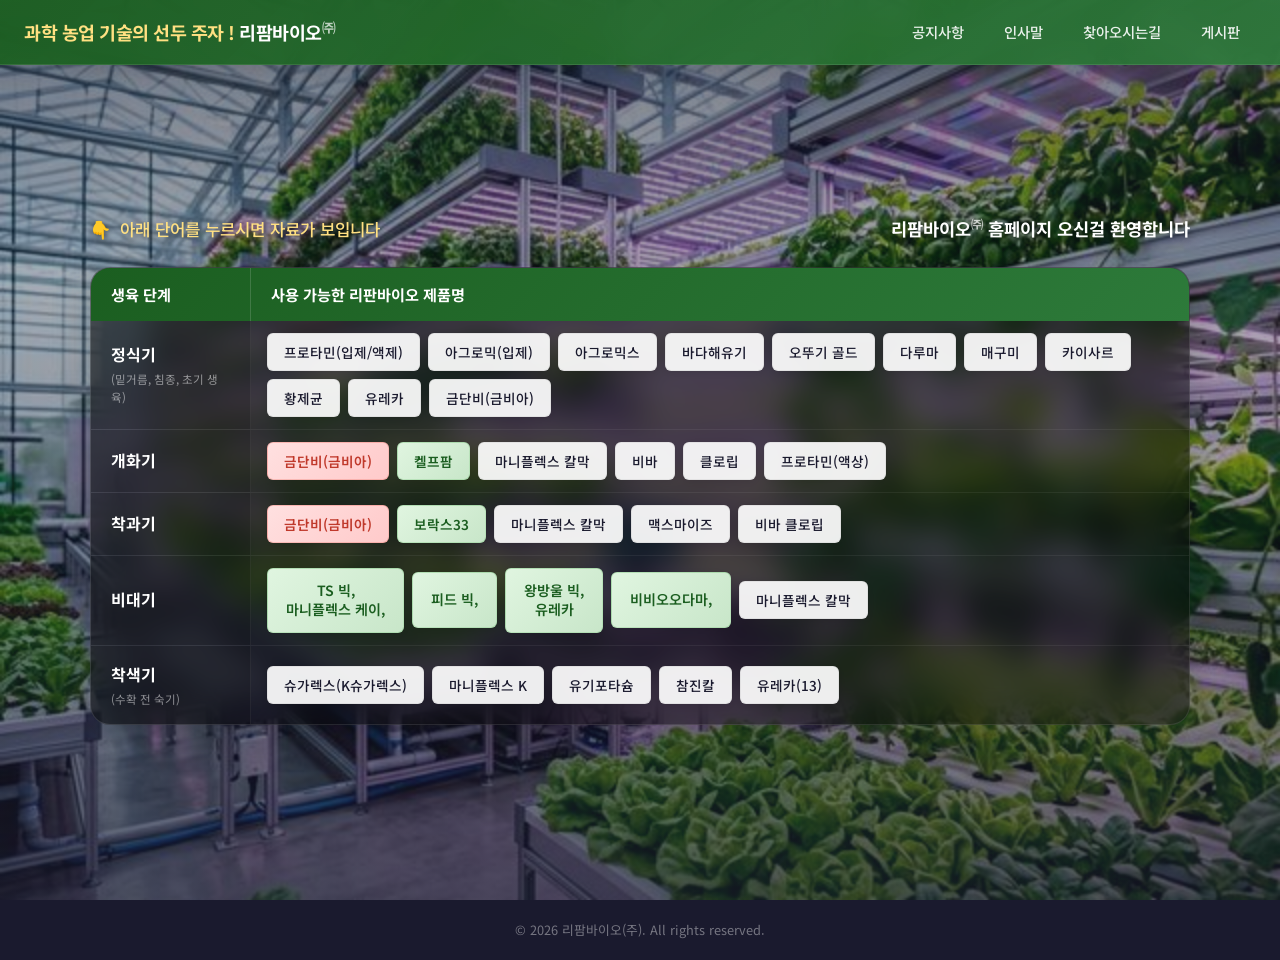
==== detail.html @ 3333eb13 "feat: 리팜바이오 반응형 웹 홈페이지 초기 구현" ====
<!DOCTYPE html>
<html lang="ko">

<head>
    <meta charset="UTF-8">
    <meta name="viewport" content="width=device-width, initial-scale=1.0">
    <meta name="description" content="리팜바이오(주) 제품 상세 정보">
    <title>제품 상세 - 리팜바이오(주)</title>
    <link rel="preconnect" href="https://fonts.googleapis.com">
    <link rel="preconnect" href="https://fonts.gstatic.com" crossorigin>
    <link href="https://fonts.googleapis.com/css2?family=Noto+Sans+KR:wght@300;400;500;700;900&display=swap"
        rel="stylesheet">
    <link rel="stylesheet" href="style.css">
    <link rel="stylesheet" href="detail.css">
</head>

<body>
    <!-- 헤더 -->
    <header class="header" id="header">
        <div class="header-inner">
            <a href="index.html" class="logo" style="text-decoration:none;">
                <span class="logo-highlight">과학 농업 기술의 선두 주자 !</span> 리팜바이오<span class="logo-corp">㈜</span>
            </a>
            <button class="mobile-menu-btn" id="mobileMenuBtn" aria-label="메뉴 열기">
                <span></span><span></span><span></span>
            </button>
            <nav class="nav" id="mainNav">
                <a href="index.html" class="nav-link">홈</a>
                <a href="#" class="nav-link">공지사항</a>
                <a href="#" class="nav-link">인사말</a>
                <a href="#" class="nav-link">찾아오시는길</a>
                <a href="#" class="nav-link">게시판</a>
            </nav>
        </div>
    </header>

    <!-- 상세 페이지 콘텐츠 -->
    <main class="detail-page">
        <div class="detail-bg">
            <img src="assets/bg-main.png" alt="" class="hero-bg-img">
            <div class="hero-overlay"></div>
        </div>

        <div class="detail-container">
            <a href="index.html" class="back-btn" id="backBtn">
                <svg width="20" height="20" viewBox="0 0 24 24" fill="none" stroke="currentColor" stroke-width="2.5"
                    stroke-linecap="round" stroke-linejoin="round">
                    <polyline points="15 18 9 12 15 6"></polyline>
                </svg>
                메인으로 돌아가기
            </a>

            <div class="detail-card animate-in" id="detailCard">
                <div class="detail-header">
                    <div class="detail-badge" id="detailBadge">제품 정보</div>
                    <h1 class="detail-title" id="detailTitle">제품명</h1>
                    <p class="detail-stage" id="detailStage">생육 단계</p>
                </div>

                <div class="detail-body">
                    <div class="detail-section">
                        <h2 class="section-title">제품 설명</h2>
                        <p class="section-content" id="detailDescription">설명을 불러오는 중...</p>
                    </div>

                    <div class="detail-section">
                        <h2 class="section-title">사용 방법</h2>
                        <p class="section-content" id="detailUsage">사용법을 불러오는 중...</p>
                    </div>

                    <div class="detail-section">
                        <h2 class="section-title">주요 특징</h2>
                        <ul class="feature-list" id="detailFeatures">
                        </ul>
                    </div>
                </div>

                <div class="detail-footer">
                    <a href="index.html" class="cta-btn">
                        ← 다른 제품 보기
                    </a>
                </div>
            </div>
        </div>
    </main>

    <footer class="footer">
        <p>&copy; 2026 리팜바이오(주). All rights reserved.</p>
    </footer>

    <script src="script.js"></script>
    <script>
        document.addEventListener('DOMContentLoaded', function () {
            const params = new URLSearchParams(window.location.search);
            const productName = params.get('product');

            if (!productName) {
                window.location.href = 'index.html';
                return;
            }

            document.title = `${productName} - 리팜바이오(주)`;

            const data = productData[productName];

            const titleEl = document.getElementById('detailTitle');
            const badgeEl = document.getElementById('detailBadge');
            const stageEl = document.getElementById('detailStage');
            const descEl = document.getElementById('detailDescription');
            const usageEl = document.getElementById('detailUsage');
            const featuresEl = document.getElementById('detailFeatures');

            titleEl.textContent = productName;

            if (data) {
                badgeEl.textContent = data.category;
                stageEl.textContent = `사용 단계: ${data.stage}`;
                descEl.textContent = data.description;
                usageEl.textContent = data.usage;
                featuresEl.innerHTML = data.features
                    .map(f => `<li class="feature-item"><span class="feature-check">✓</span> ${f}</li>`)
                    .join('');
            } else {
                badgeEl.textContent = '제품 정보';
                stageEl.textContent = '';
                descEl.textContent = '이 제품에 대한 상세 정보가 준비 중입니다. 자세한 내용은 고객센터에 문의해주세요.';
                usageEl.textContent = '담당자에게 문의해 주세요.';
                featuresEl.innerHTML = '<li class="feature-item"><span class="feature-check">✓</span> 상세 정보 준비 중</li>';
            }
        });
    </script>
</body>

</html>
---- style.css ----
/* ========================================
   리팜바이오(주) - Main Stylesheet
   ======================================== */

/* --- Reset & Base --- */
*,
*::before,
*::after {
    margin: 0;
    padding: 0;
    box-sizing: border-box;
}

:root {
    --primary: #2d7a3a;
    --primary-light: #4caf50;
    --primary-dark: #1b5e20;
    --accent: #a8d08d;
    --accent-warm: #f4a261;
    --danger: #e74c3c;
    --text-dark: #1a1a2e;
    --text-medium: #333;
    --text-light: #fff;
    --bg-dark: #1a1a2e;
    --bg-card: rgba(255, 255, 255, 0.92);
    --bg-glass: rgba(255, 255, 255, 0.15);
    --shadow-sm: 0 2px 8px rgba(0,0,0,0.08);
    --shadow-md: 0 4px 20px rgba(0,0,0,0.12);
    --shadow-lg: 0 8px 40px rgba(0,0,0,0.18);
    --radius-sm: 6px;
    --radius-md: 12px;
    --radius-lg: 20px;
    --transition: 0.3s cubic-bezier(0.25, 0.46, 0.45, 0.94);
}

html {
    scroll-behavior: smooth;
}

body {
    font-family: 'Noto Sans KR', -apple-system, BlinkMacSystemFont, sans-serif;
    color: var(--text-dark);
    background: var(--bg-dark);
    line-height: 1.6;
    overflow-x: hidden;
}

/* --- Header --- */
.header {
    position: fixed;
    top: 0;
    left: 0;
    right: 0;
    z-index: 1000;
    background: linear-gradient(135deg, rgba(27, 94, 32, 0.95), rgba(45, 122, 58, 0.92));
    backdrop-filter: blur(12px);
    -webkit-backdrop-filter: blur(12px);
    border-bottom: 1px solid rgba(255,255,255,0.1);
    box-shadow: var(--shadow-md);
}

.header-inner {
    max-width: 1280px;
    margin: 0 auto;
    padding: 0 24px;
    display: flex;
    align-items: center;
    justify-content: space-between;
    height: 64px;
}

.logo {
    font-size: 1.15rem;
    font-weight: 700;
    color: #fff;
    letter-spacing: -0.5px;
    white-space: nowrap;
}

.logo-highlight {
    color: #ffe082;
}

.logo-corp {
    font-size: 0.75em;
    vertical-align: super;
    color: rgba(255,255,255,0.7);
}

.nav {
    display: flex;
    gap: 8px;
}

.nav-link {
    color: rgba(255,255,255,0.9);
    text-decoration: none;
    font-size: 0.9rem;
    font-weight: 500;
    padding: 8px 16px;
    border-radius: var(--radius-sm);
    transition: var(--transition);
    position: relative;
}

.nav-link::after {
    content: '';
    position: absolute;
    bottom: 4px;
    left: 50%;
    width: 0;
    height: 2px;
    background: #ffe082;
    transition: var(--transition);
    transform: translateX(-50%);
}

.nav-link:hover {
    background: rgba(255,255,255,0.12);
    color: #fff;
}

.nav-link:hover::after {
    width: 60%;
}

/* Mobile menu button */
.mobile-menu-btn {
    display: none;
    flex-direction: column;
    gap: 5px;
    background: none;
    border: none;
    cursor: pointer;
    padding: 8px;
    z-index: 1001;
}

.mobile-menu-btn span {
    display: block;
    width: 24px;
    height: 2.5px;
    background: #fff;
    border-radius: 2px;
    transition: var(--transition);
}

.mobile-menu-btn.active span:nth-child(1) {
    transform: rotate(45deg) translate(5px, 5px);
}

.mobile-menu-btn.active span:nth-child(2) {
    opacity: 0;
}

.mobile-menu-btn.active span:nth-child(3) {
    transform: rotate(-45deg) translate(6px, -6px);
}

/* --- Hero Section --- */
.hero {
    position: relative;
    min-height: 100vh;
    display: flex;
    align-items: center;
    justify-content: center;
    padding: 80px 24px 40px;
}

.hero-bg {
    position: absolute;
    inset: 0;
    z-index: 0;
}

.hero-bg-img {
    width: 100%;
    height: 100%;
    object-fit: cover;
}

.hero-overlay {
    position: absolute;
    inset: 0;
    background: linear-gradient(
        180deg,
        rgba(26, 26, 46, 0.6) 0%,
        rgba(26, 26, 46, 0.35) 30%,
        rgba(26, 26, 46, 0.45) 70%,
        rgba(26, 26, 46, 0.7) 100%
    );
}

.hero-content {
    position: relative;
    z-index: 1;
    width: 100%;
    max-width: 1100px;
}

/* --- Welcome Row --- */
.welcome-row {
    display: flex;
    justify-content: space-between;
    align-items: center;
    margin-bottom: 24px;
    flex-wrap: wrap;
    gap: 12px;
}

.guide-text {
    font-size: 1.05rem;
    font-weight: 500;
    color: #ffe082;
    text-shadow: 0 2px 8px rgba(0,0,0,0.5);
}

.guide-icon {
    display: inline-block;
    animation: bounce 1.5s infinite;
    margin-right: 4px;
}

@keyframes bounce {
    0%, 100% { transform: translateY(0); }
    50% { transform: translateY(6px); }
}

.welcome-text {
    font-size: 1.1rem;
    font-weight: 700;
    color: #fff;
    text-shadow: 0 2px 8px rgba(0,0,0,0.5);
}

.welcome-corp {
    font-size: 0.7em;
    vertical-align: super;
    color: rgba(255,255,255,0.7);
}

/* --- Product Table --- */
.product-table-wrapper {
    background: rgba(0, 0, 0, 0.45);
    backdrop-filter: blur(16px);
    -webkit-backdrop-filter: blur(16px);
    border-radius: var(--radius-lg);
    border: 1px solid rgba(255,255,255,0.1);
    overflow: hidden;
    box-shadow: var(--shadow-lg);
}

.product-table {
    width: 100%;
}

.table-header {
    display: grid;
    grid-template-columns: 160px 1fr;
    background: linear-gradient(135deg, var(--primary-dark), var(--primary));
    color: #fff;
    font-weight: 700;
    font-size: 0.95rem;
}

.table-header .col-stage,
.table-header .col-products {
    padding: 14px 20px;
    display: flex;
    align-items: center;
}

.table-header .col-stage {
    border-right: 1px solid rgba(255,255,255,0.15);
}

.table-row {
    display: grid;
    grid-template-columns: 160px 1fr;
    border-bottom: 1px solid rgba(255,255,255,0.06);
    transition: var(--transition);
}

.table-row:last-child {
    border-bottom: none;
}

.table-row:hover {
    background: rgba(255,255,255,0.04);
}

.stage-cell {
    padding: 16px 20px;
    display: flex;
    flex-direction: column;
    justify-content: center;
    border-right: 1px solid rgba(255,255,255,0.06);
    background: rgba(0,0,0,0.15);
}

.stage-name {
    font-weight: 700;
    font-size: 1rem;
    color: #fff;
}

.stage-desc {
    font-size: 0.72rem;
    color: rgba(255,255,255,0.5);
    margin-top: 2px;
}

.products-cell {
    padding: 12px 16px;
    display: flex;
    flex-wrap: wrap;
    gap: 8px;
    align-items: center;
}

/* --- Product Buttons --- */
.product-btn {
    display: inline-flex;
    align-items: center;
    justify-content: center;
    padding: 8px 16px;
    font-size: 0.85rem;
    font-weight: 500;
    font-family: 'Noto Sans KR', sans-serif;
    color: var(--text-dark);
    background: var(--bg-card);
    border: 1px solid rgba(0,0,0,0.06);
    border-radius: var(--radius-sm);
    cursor: pointer;
    transition: all 0.25s ease;
    box-shadow: var(--shadow-sm);
    white-space: nowrap;
    text-align: center;
    position: relative;
    overflow: hidden;
}

.product-btn::before {
    content: '';
    position: absolute;
    top: 0;
    left: -100%;
    width: 100%;
    height: 100%;
    background: linear-gradient(90deg, transparent, rgba(76, 175, 80, 0.15), transparent);
    transition: 0.5s;
}

.product-btn:hover::before {
    left: 100%;
}

.product-btn:hover {
    transform: translateY(-3px) scale(1.03);
    box-shadow: 0 6px 20px rgba(45, 122, 58, 0.25);
    border-color: var(--primary-light);
    color: var(--primary-dark);
}

.product-btn:active {
    transform: translateY(-1px) scale(0.98);
}

.product-btn.highlight-red {
    background: linear-gradient(135deg, #ffe0e0, #ffcaca);
    border-color: #e74c3c40;
    color: #c0392b;
    font-weight: 600;
}

.product-btn.highlight-red:hover {
    box-shadow: 0 6px 20px rgba(231, 76, 60, 0.2);
    border-color: var(--danger);
}

.product-btn.highlight-green {
    background: linear-gradient(135deg, #e0f5e0, #c8e6c9);
    border-color: #4caf5040;
    color: var(--primary-dark);
    font-weight: 600;
}

.product-btn.highlight-green:hover {
    box-shadow: 0 6px 20px rgba(76, 175, 80, 0.25);
    border-color: var(--primary-light);
}

.product-btn.large-btn {
    padding: 12px 18px;
    font-size: 0.88rem;
    line-height: 1.4;
    white-space: normal;
    min-height: 56px;
}

/* --- Animations --- */
.animate-in {
    opacity: 0;
    transform: translateY(30px);
    animation: fadeSlideUp 0.8s ease forwards;
}

.animate-in:nth-child(2) {
    animation-delay: 0.15s;
}

.product-table-wrapper.animate-in {
    animation-delay: 0.3s;
}

@keyframes fadeSlideUp {
    to {
        opacity: 1;
        transform: translateY(0);
    }
}

/* --- Footer --- */
.footer {
    text-align: center;
    padding: 20px;
    background: var(--bg-dark);
    color: rgba(255,255,255,0.4);
    font-size: 0.8rem;
}

/* ========================================
   RESPONSIVE DESIGN
   ======================================== */

/* Tablet */
@media (max-width: 900px) {
    .table-header {
        grid-template-columns: 120px 1fr;
    }

    .table-row {
        grid-template-columns: 120px 1fr;
    }

    .product-btn {
        padding: 6px 12px;
        font-size: 0.8rem;
    }

    .product-btn.large-btn {
        padding: 10px 14px;
        font-size: 0.82rem;
        min-height: 48px;
    }

    .welcome-row {
        flex-direction: column;
        text-align: center;
        gap: 8px;
    }
}

/* Mobile */
@media (max-width: 768px) {
    .header-inner {
        height: 56px;
        padding: 0 16px;
    }

    .logo {
        font-size: 0.9rem;
    }

    .mobile-menu-btn {
        display: flex;
    }

    .nav {
        position: fixed;
        top: 56px;
        left: 0;
        right: 0;
        background: linear-gradient(135deg, rgba(27, 94, 32, 0.98), rgba(45, 122, 58, 0.96));
        backdrop-filter: blur(16px);
        flex-direction: column;
        padding: 16px;
        gap: 4px;
        transform: translateY(-120%);
        transition: var(--transition);
        box-shadow: var(--shadow-lg);
    }

    .nav.open {
        transform: translateY(0);
    }

    .nav-link {
        padding: 12px 16px;
        font-size: 1rem;
        border-radius: var(--radius-sm);
    }

    .nav-link:hover {
        background: rgba(255,255,255,0.15);
    }

    .hero {
        padding: 70px 12px 24px;
        min-height: auto;
    }

    .guide-text,
    .welcome-text {
        font-size: 0.9rem;
        text-align: center;
    }

    .table-header {
        display: none;
    }

    .table-row {
        grid-template-columns: 1fr;
        border-bottom: 2px solid rgba(255,255,255,0.08);
    }

    .stage-cell {
        border-right: none;
        border-bottom: 1px solid rgba(255,255,255,0.06);
        padding: 12px 16px;
        flex-direction: row;
        align-items: center;
        gap: 6px;
    }

    .products-cell {
        padding: 10px 12px;
        gap: 6px;
    }

    .product-btn {
        padding: 7px 10px;
        font-size: 0.78rem;
    }

    .product-btn.large-btn {
        padding: 8px 12px;
        font-size: 0.78rem;
        min-height: 40px;
    }
}

@media (max-width: 480px) {
    .logo {
        font-size: 0.78rem;
    }

    .logo-highlight {
        display: block;
        font-size: 0.68rem;
    }

    .product-btn {
        padding: 6px 8px;
        font-size: 0.72rem;
    }
}
---- detail.css ----
/* ========================================
   리팜바이오(주) - Detail Page Styles
   ======================================== */

.detail-page {
    position: relative;
    min-height: 100vh;
    display: flex;
    align-items: center;
    justify-content: center;
    padding: 80px 24px 40px;
}

.detail-bg {
    position: fixed;
    inset: 0;
    z-index: 0;
}

.detail-bg .hero-bg-img {
    width: 100%;
    height: 100%;
    object-fit: cover;
    filter: blur(4px) brightness(0.6);
}

.detail-bg .hero-overlay {
    background: linear-gradient(180deg,
            rgba(26, 26, 46, 0.7) 0%,
            rgba(26, 26, 46, 0.5) 50%,
            rgba(26, 26, 46, 0.7) 100%);
}

.detail-container {
    position: relative;
    z-index: 1;
    width: 100%;
    max-width: 720px;
    margin: 0 auto;
}

/* Back Button */
.back-btn {
    display: inline-flex;
    align-items: center;
    gap: 6px;
    color: rgba(255, 255, 255, 0.85);
    text-decoration: none;
    font-size: 0.9rem;
    font-weight: 500;
    padding: 10px 18px;
    border-radius: var(--radius-sm);
    background: rgba(255, 255, 255, 0.08);
    backdrop-filter: blur(8px);
    border: 1px solid rgba(255, 255, 255, 0.1);
    transition: var(--transition);
    margin-bottom: 20px;
}

.back-btn:hover {
    background: rgba(255, 255, 255, 0.15);
    color: #fff;
    transform: translateX(-4px);
}

/* Detail Card */
.detail-card {
    background: rgba(255, 255, 255, 0.95);
    backdrop-filter: blur(20px);
    border-radius: var(--radius-lg);
    overflow: hidden;
    box-shadow: 0 20px 60px rgba(0, 0, 0, 0.3);
    border: 1px solid rgba(255, 255, 255, 0.2);
}

.detail-header {
    background: linear-gradient(135deg, var(--primary-dark), var(--primary));
    padding: 32px 32px 28px;
    color: #fff;
}

.detail-badge {
    display: inline-block;
    padding: 4px 14px;
    background: rgba(255, 255, 255, 0.18);
    border-radius: 20px;
    font-size: 0.78rem;
    font-weight: 500;
    letter-spacing: 0.5px;
    margin-bottom: 12px;
}

.detail-title {
    font-size: 1.8rem;
    font-weight: 900;
    line-height: 1.3;
    margin-bottom: 8px;
}

.detail-stage {
    font-size: 0.9rem;
    color: rgba(255, 255, 255, 0.7);
    font-weight: 400;
}

.detail-body {
    padding: 32px;
}

.detail-section {
    margin-bottom: 28px;
}

.detail-section:last-child {
    margin-bottom: 0;
}

.section-title {
    font-size: 1rem;
    font-weight: 700;
    color: var(--primary-dark);
    margin-bottom: 10px;
    padding-bottom: 8px;
    border-bottom: 2px solid var(--accent);
    display: inline-block;
}

.section-content {
    font-size: 0.95rem;
    color: var(--text-medium);
    line-height: 1.8;
}

.feature-list {
    list-style: none;
    display: flex;
    flex-direction: column;
    gap: 8px;
}

.feature-item {
    display: flex;
    align-items: center;
    gap: 8px;
    font-size: 0.92rem;
    color: var(--text-medium);
    padding: 8px 12px;
    background: rgba(168, 208, 141, 0.12);
    border-radius: var(--radius-sm);
    transition: var(--transition);
}

.feature-item:hover {
    background: rgba(168, 208, 141, 0.22);
    transform: translateX(4px);
}

.feature-check {
    color: var(--primary-light);
    font-weight: 700;
    font-size: 1.1rem;
}

.detail-footer {
    padding: 20px 32px 28px;
    display: flex;
    justify-content: center;
}

.cta-btn {
    display: inline-flex;
    align-items: center;
    gap: 6px;
    padding: 12px 28px;
    background: linear-gradient(135deg, var(--primary), var(--primary-light));
    color: #fff;
    text-decoration: none;
    font-size: 0.92rem;
    font-weight: 600;
    border-radius: var(--radius-md);
    box-shadow: 0 4px 15px rgba(45, 122, 58, 0.3);
    transition: var(--transition);
}

.cta-btn:hover {
    transform: translateY(-2px);
    box-shadow: 0 6px 25px rgba(45, 122, 58, 0.4);
}

/* Responsive */
@media (max-width: 768px) {
    .detail-page {
        padding: 70px 12px 24px;
    }

    .detail-header {
        padding: 24px 20px 20px;
    }

    .detail-title {
        font-size: 1.4rem;
    }

    .detail-body {
        padding: 24px 20px;
    }

    .detail-footer {
        padding: 16px 20px 24px;
    }
}

@media (max-width: 480px) {
    .detail-title {
        font-size: 1.2rem;
    }

    .section-content {
        font-size: 0.88rem;
    }

    .feature-item {
        font-size: 0.85rem;
        padding: 6px 10px;
    }
}
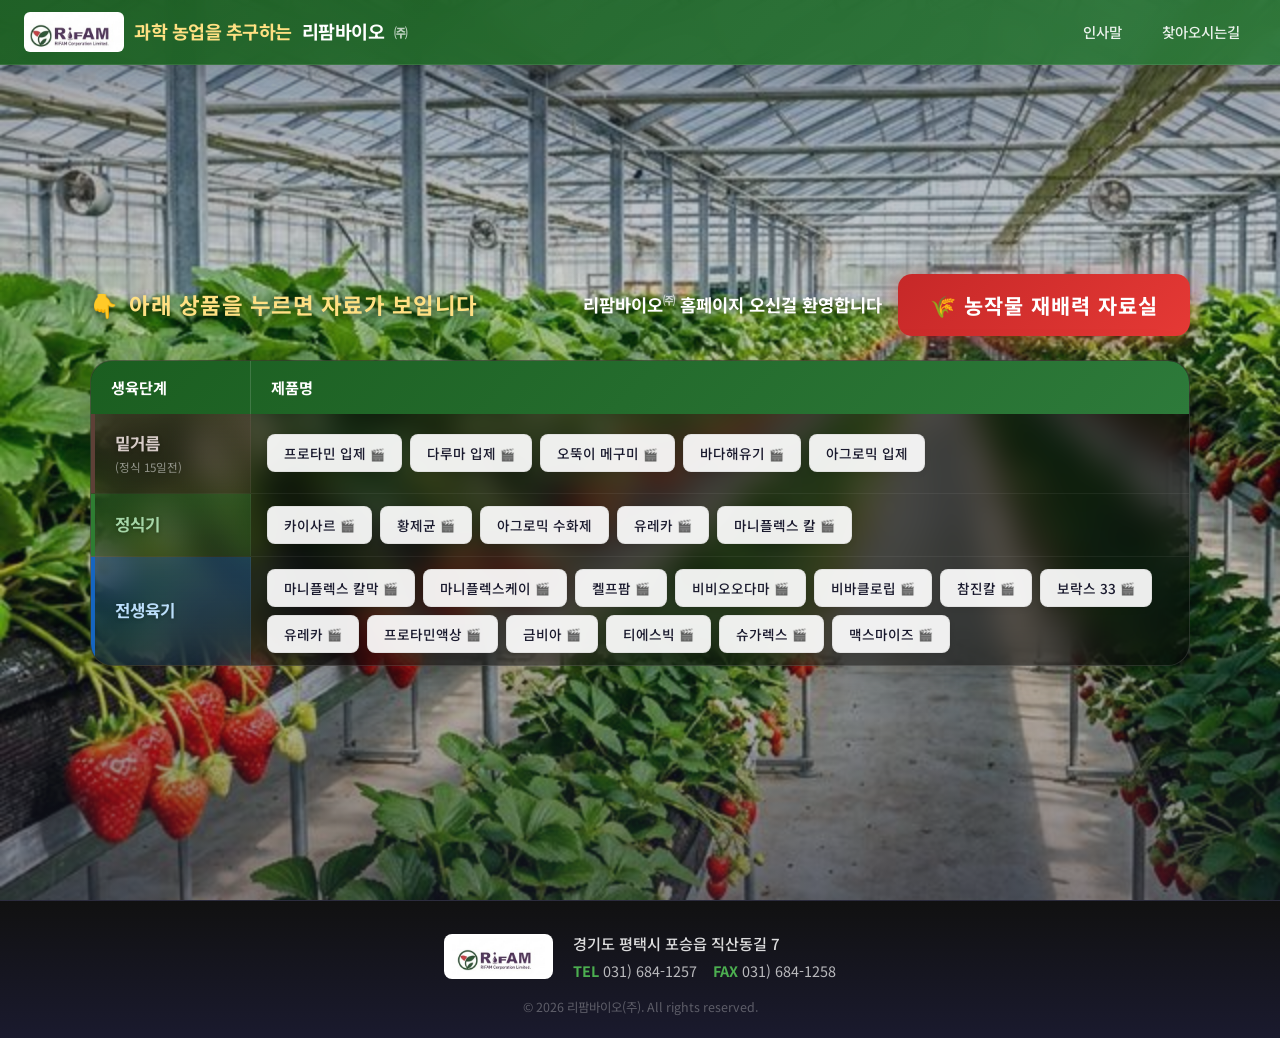
==== commit 792051cc: "인사말 수정: 협력업체 정보 추가, 콜라즈마를 플라즈마로 변경" ====
--- a/detail.html
+++ b/detail.html
@@ -19,17 +19,16 @@
     <header class="header" id="header">
         <div class="header-inner">
             <a href="index.html" class="logo" style="text-decoration:none;">
-                <span class="logo-highlight">과학 농업 기술의 선두 주자 !</span> 리팜바이오<span class="logo-corp">㈜</span>
+                <img src="assets/logo.jpg" alt="리팜바이오 로고" class="logo-img">
+                <span class="logo-highlight">과학 농업을 추구하는</span> 리팜바이오<span class="logo-corp">㈜</span>
             </a>
             <button class="mobile-menu-btn" id="mobileMenuBtn" aria-label="메뉴 열기">
                 <span></span><span></span><span></span>
             </button>
             <nav class="nav" id="mainNav">
                 <a href="index.html" class="nav-link">홈</a>
-                <a href="#" class="nav-link">공지사항</a>
-                <a href="#" class="nav-link">인사말</a>
-                <a href="#" class="nav-link">찾아오시는길</a>
-                <a href="#" class="nav-link">게시판</a>
+                <a href="#" class="nav-link" onclick="openGreetingModal(); return false;">인사말</a>
+                <a href="#" class="nav-link" onclick="openLocationModal(); return false;">찾아오시는길</a>
             </nav>
         </div>
     </header>
@@ -84,8 +83,42 @@
         </div>
     </main>
 
+    <!-- 인사말 모달 -->
+    <div class="modal-overlay" id="greetingModal" onclick="closeGreetingModal(event)">
+        <div class="modal-content modal-content-wide">
+            <div class="modal-header">
+                <h2 class="modal-title">🏢 인사말</h2>
+                <button class="modal-close" onclick="closeGreetingModalBtn()">&times;</button>
+            </div>
+            <div class="modal-body modal-body-center">
+                <img src="assets/greeting.png" alt="리팜바이오 회사 소개" class="modal-full-img">
+            </div>
+        </div>
+    </div>
+
+    <!-- 찾아오시는길 모달 -->
+    <div class="modal-overlay" id="locationModal" onclick="closeLocationModal(event)">
+        <div class="modal-content modal-content-wide">
+            <div class="modal-header">
+                <h2 class="modal-title">📍 찾아오시는길</h2>
+                <button class="modal-close" onclick="closeLocationModalBtn()">&times;</button>
+            </div>
+            <div class="modal-body modal-body-center">
+                <img src="assets/map.png" alt="리팜바이오 위치 지도" class="modal-full-img">
+                <img src="assets/address.png" alt="주소 정보" class="modal-address-img">
+            </div>
+        </div>
+    </div>
+
     <footer class="footer">
-        <p>&copy; 2026 리팜바이오(주). All rights reserved.</p>
+        <div class="footer-info">
+            <img src="assets/logo.jpg" alt="리팜바이오 로고" class="footer-logo">
+            <div class="footer-address">
+                <p class="footer-addr-text">경기도 평택시 포승읍 직산동길 7</p>
+                <p class="footer-contact"><span class="contact-label">TEL</span> 031) 684-1257 &nbsp;&nbsp; <span class="contact-label">FAX</span> 031) 684-1258</p>
+            </div>
+        </div>
+        <p class="footer-copy">&copy; 2026 리팜바이오(주). All rights reserved.</p>
     </footer>
 
     <script src="script.js"></script>
--- a/style.css
+++ b/style.css
@@ -1,5 +1,5 @@
 /* ========================================
-   리팜바이오(주) - Main Stylesheet
+   리팜바이오(주) - Main Stylesheet (Redesigned)
    ======================================== */
 
 /* --- Reset & Base --- */
@@ -24,13 +24,29 @@
     --bg-dark: #1a1a2e;
     --bg-card: rgba(255, 255, 255, 0.92);
     --bg-glass: rgba(255, 255, 255, 0.15);
-    --shadow-sm: 0 2px 8px rgba(0,0,0,0.08);
-    --shadow-md: 0 4px 20px rgba(0,0,0,0.12);
-    --shadow-lg: 0 8px 40px rgba(0,0,0,0.18);
-    --radius-sm: 6px;
-    --radius-md: 12px;
-    --radius-lg: 20px;
+    --shadow-sm: 0 2px 8px rgba(0, 0, 0, 0.08);
+    --shadow-md: 0 4px 20px rgba(0, 0, 0, 0.12);
+    --shadow-lg: 0 8px 40px rgba(0, 0, 0, 0.18);
+    --radius-sm: 8px;
+    --radius-md: 14px;
+    --radius-lg: 22px;
     --transition: 0.3s cubic-bezier(0.25, 0.46, 0.45, 0.94);
+
+    /* Stage Colors */
+    --stage-mitgeoreum: #5d4037;
+    --stage-mitgeoreum-light: #d7ccc8;
+    --stage-jeongshik: #2e7d32;
+    --stage-jeongshik-light: #a5d6a7;
+    --stage-jeonsaeng: #1565c0;
+    --stage-jeonsaeng-light: #bbdefb;
+    --stage-gaehwa: #c62828;
+    --stage-gaehwa-light: #ffcdd2;
+    --stage-chakgwa: #e65100;
+    --stage-chakgwa-light: #ffe0b2;
+    --stage-bidae: #1565c0;
+    --stage-bidae-light: #bbdefb;
+    --stage-chaksaek: #6a1b9a;
+    --stage-chaksaek-light: #e1bee7;
 }
 
 html {
@@ -55,7 +71,7 @@
     background: linear-gradient(135deg, rgba(27, 94, 32, 0.95), rgba(45, 122, 58, 0.92));
     backdrop-filter: blur(12px);
     -webkit-backdrop-filter: blur(12px);
-    border-bottom: 1px solid rgba(255,255,255,0.1);
+    border-bottom: 1px solid rgba(255, 255, 255, 0.1);
     box-shadow: var(--shadow-md);
 }
 
@@ -75,6 +91,15 @@
     color: #fff;
     letter-spacing: -0.5px;
     white-space: nowrap;
+    display: flex;
+    align-items: center;
+    gap: 10px;
+}
+
+.logo-img {
+    height: 40px;
+    width: auto;
+    border-radius: 6px;
 }
 
 .logo-highlight {
@@ -84,7 +109,7 @@
 .logo-corp {
     font-size: 0.75em;
     vertical-align: super;
-    color: rgba(255,255,255,0.7);
+    color: rgba(255, 255, 255, 0.7);
 }
 
 .nav {
@@ -93,7 +118,7 @@
 }
 
 .nav-link {
-    color: rgba(255,255,255,0.9);
+    color: rgba(255, 255, 255, 0.9);
     text-decoration: none;
     font-size: 0.9rem;
     font-weight: 500;
@@ -116,7 +141,7 @@
 }
 
 .nav-link:hover {
-    background: rgba(255,255,255,0.12);
+    background: rgba(255, 255, 255, 0.12);
     color: #fff;
 }
 
@@ -182,13 +207,11 @@
 .hero-overlay {
     position: absolute;
     inset: 0;
-    background: linear-gradient(
-        180deg,
-        rgba(26, 26, 46, 0.6) 0%,
-        rgba(26, 26, 46, 0.35) 30%,
-        rgba(26, 26, 46, 0.45) 70%,
-        rgba(26, 26, 46, 0.7) 100%
-    );
+    background: linear-gradient(180deg,
+            rgba(26, 26, 46, 0.45) 0%,
+            rgba(26, 26, 46, 0.2) 30%,
+            rgba(26, 26, 46, 0.25) 70%,
+            rgba(26, 26, 46, 0.55) 100%);
 }
 
 .hero-content {
@@ -208,11 +231,24 @@
     gap: 12px;
 }
 
+.welcome-right {
+    display: flex;
+    align-items: center;
+    gap: 16px;
+    flex-wrap: wrap;
+}
+
 .guide-text {
     font-size: 1.05rem;
     font-weight: 500;
     color: #ffe082;
-    text-shadow: 0 2px 8px rgba(0,0,0,0.5);
+    text-shadow: 0 2px 8px rgba(0, 0, 0, 0.5);
+}
+
+.guide-text-large {
+    font-size: 1.4rem;
+    font-weight: 700;
+    letter-spacing: 0.5px;
 }
 
 .guide-icon {
@@ -222,30 +258,82 @@
 }
 
 @keyframes bounce {
-    0%, 100% { transform: translateY(0); }
-    50% { transform: translateY(6px); }
+
+    0%,
+    100% {
+        transform: translateY(0);
+    }
+
+    50% {
+        transform: translateY(6px);
+    }
 }
 
 .welcome-text {
     font-size: 1.1rem;
     font-weight: 700;
     color: #fff;
-    text-shadow: 0 2px 8px rgba(0,0,0,0.5);
+    text-shadow: 0 2px 8px rgba(0, 0, 0, 0.5);
 }
 
 .welcome-corp {
     font-size: 0.7em;
     vertical-align: super;
-    color: rgba(255,255,255,0.7);
+    color: rgba(255, 255, 255, 0.7);
+}
+
+/* 농작물 재배력 자료실 버튼 */
+.crop-calendar-btn {
+    display: inline-flex;
+    align-items: center;
+    gap: 6px;
+    padding: 10px 22px;
+    background: linear-gradient(135deg, #c62828, #e53935);
+    color: #fff;
+    font-family: 'Noto Sans KR', sans-serif;
+    font-size: 0.95rem;
+    font-weight: 700;
+    border: none;
+    border-radius: var(--radius-sm);
+    cursor: pointer;
+    transition: var(--transition);
+    box-shadow: 0 4px 15px rgba(198, 40, 40, 0.4);
+    white-space: nowrap;
+    animation: pulse-glow 2s infinite;
+}
+
+.crop-calendar-btn-large {
+    font-size: 1.3rem;
+    padding: 16px 32px;
+    border-radius: var(--radius-md);
+    box-shadow: 0 6px 25px rgba(198, 40, 40, 0.5);
+    letter-spacing: 1px;
+}
+
+.crop-calendar-btn:hover {
+    transform: translateY(-3px) scale(1.05);
+    box-shadow: 0 6px 25px rgba(198, 40, 40, 0.5);
+}
+
+@keyframes pulse-glow {
+
+    0%,
+    100% {
+        box-shadow: 0 4px 15px rgba(198, 40, 40, 0.4);
+    }
+
+    50% {
+        box-shadow: 0 4px 25px rgba(198, 40, 40, 0.7);
+    }
 }
 
 /* --- Product Table --- */
 .product-table-wrapper {
-    background: rgba(0, 0, 0, 0.45);
+    background: rgba(0, 0, 0, 0.5);
     backdrop-filter: blur(16px);
     -webkit-backdrop-filter: blur(16px);
     border-radius: var(--radius-lg);
-    border: 1px solid rgba(255,255,255,0.1);
+    border: 1px solid rgba(255, 255, 255, 0.12);
     overflow: hidden;
     box-shadow: var(--shadow-lg);
 }
@@ -271,13 +359,13 @@
 }
 
 .table-header .col-stage {
-    border-right: 1px solid rgba(255,255,255,0.15);
+    border-right: 1px solid rgba(255, 255, 255, 0.15);
 }
 
 .table-row {
     display: grid;
     grid-template-columns: 160px 1fr;
-    border-bottom: 1px solid rgba(255,255,255,0.06);
+    border-bottom: 1px solid rgba(255, 255, 255, 0.06);
     transition: var(--transition);
 }
 
@@ -286,7 +374,71 @@
 }
 
 .table-row:hover {
-    background: rgba(255,255,255,0.04);
+    background: rgba(255, 255, 255, 0.04);
+}
+
+/* === Stage-Specific Colors === */
+.stage-mitgeoreum .stage-cell {
+    background: linear-gradient(180deg, rgba(93, 64, 55, 0.35), rgba(93, 64, 55, 0.2));
+    border-left: 4px solid var(--stage-mitgeoreum);
+}
+
+.stage-mitgeoreum .stage-name {
+    color: var(--stage-mitgeoreum-light);
+}
+
+.stage-jeongshik .stage-cell {
+    background: linear-gradient(180deg, rgba(46, 125, 50, 0.35), rgba(46, 125, 50, 0.2));
+    border-left: 4px solid var(--stage-jeongshik);
+}
+
+.stage-jeongshik .stage-name {
+    color: var(--stage-jeongshik-light);
+}
+
+.stage-jeonsaeng .stage-cell {
+    background: linear-gradient(180deg, rgba(21, 101, 192, 0.35), rgba(21, 101, 192, 0.2));
+    border-left: 4px solid var(--stage-jeonsaeng);
+}
+
+.stage-jeonsaeng .stage-name {
+    color: var(--stage-jeonsaeng-light);
+}
+
+.stage-gaehwa .stage-cell {
+    background: linear-gradient(180deg, rgba(198, 40, 40, 0.3), rgba(198, 40, 40, 0.15));
+    border-left: 4px solid var(--stage-gaehwa);
+}
+
+.stage-gaehwa .stage-name {
+    color: var(--stage-gaehwa-light);
+}
+
+.stage-chakgwa .stage-cell {
+    background: linear-gradient(180deg, rgba(230, 81, 0, 0.3), rgba(230, 81, 0, 0.15));
+    border-left: 4px solid var(--stage-chakgwa);
+}
+
+.stage-chakgwa .stage-name {
+    color: var(--stage-chakgwa-light);
+}
+
+.stage-bidae .stage-cell {
+    background: linear-gradient(180deg, rgba(21, 101, 192, 0.3), rgba(21, 101, 192, 0.15));
+    border-left: 4px solid var(--stage-bidae);
+}
+
+.stage-bidae .stage-name {
+    color: var(--stage-bidae-light);
+}
+
+.stage-chaksaek .stage-cell {
+    background: linear-gradient(180deg, rgba(106, 27, 154, 0.3), rgba(106, 27, 154, 0.15));
+    border-left: 4px solid var(--stage-chaksaek);
+}
+
+.stage-chaksaek .stage-name {
+    color: var(--stage-chaksaek-light);
 }
 
 .stage-cell {
@@ -294,19 +446,18 @@
     display: flex;
     flex-direction: column;
     justify-content: center;
-    border-right: 1px solid rgba(255,255,255,0.06);
-    background: rgba(0,0,0,0.15);
+    border-right: 1px solid rgba(255, 255, 255, 0.06);
 }
 
 .stage-name {
     font-weight: 700;
-    font-size: 1rem;
-    color: #fff;
+    font-size: 1.05rem;
+    text-shadow: 0 1px 4px rgba(0, 0, 0, 0.3);
 }
 
 .stage-desc {
     font-size: 0.72rem;
-    color: rgba(255,255,255,0.5);
+    color: rgba(255, 255, 255, 0.5);
     margin-top: 2px;
 }
 
@@ -323,13 +474,14 @@
     display: inline-flex;
     align-items: center;
     justify-content: center;
+    gap: 4px;
     padding: 8px 16px;
     font-size: 0.85rem;
     font-weight: 500;
     font-family: 'Noto Sans KR', sans-serif;
     color: var(--text-dark);
     background: var(--bg-card);
-    border: 1px solid rgba(0,0,0,0.06);
+    border: 1px solid rgba(0, 0, 0, 0.06);
     border-radius: var(--radius-sm);
     cursor: pointer;
     transition: all 0.25s ease;
@@ -366,6 +518,24 @@
     transform: translateY(-1px) scale(0.98);
 }
 
+.video-icon {
+    font-size: 0.75rem;
+    opacity: 0.8;
+    animation: video-pulse 2s ease-in-out infinite;
+}
+
+@keyframes video-pulse {
+
+    0%,
+    100% {
+        opacity: 0.6;
+    }
+
+    50% {
+        opacity: 1;
+    }
+}
+
 .product-btn.highlight-red {
     background: linear-gradient(135deg, #ffe0e0, #ffcaca);
     border-color: #e74c3c40;
@@ -390,12 +560,159 @@
     border-color: var(--primary-light);
 }
 
+.product-btn.highlight-accent {
+    background: linear-gradient(135deg, #fff3e0, #ffe0b2);
+    border-color: #f4a26140;
+    color: #e65100;
+    font-weight: 700;
+}
+
+.product-btn.highlight-accent:hover {
+    box-shadow: 0 6px 20px rgba(244, 162, 97, 0.3);
+    border-color: var(--accent-warm);
+}
+
 .product-btn.large-btn {
     padding: 12px 18px;
     font-size: 0.88rem;
     line-height: 1.4;
     white-space: normal;
-    min-height: 56px;
+    min-height: 48px;
+}
+
+/* --- Modal --- */
+.modal-overlay {
+    display: none;
+    position: fixed;
+    inset: 0;
+    z-index: 2000;
+    background: rgba(0, 0, 0, 0.6);
+    backdrop-filter: blur(6px);
+    justify-content: center;
+    align-items: center;
+    padding: 20px;
+    animation: fadeIn 0.3s ease;
+}
+
+.modal-overlay.active {
+    display: flex;
+}
+
+@keyframes fadeIn {
+    from {
+        opacity: 0;
+    }
+
+    to {
+        opacity: 1;
+    }
+}
+
+.modal-content {
+    background: #fff;
+    border-radius: var(--radius-lg);
+    max-width: 750px;
+    width: 100%;
+    max-height: 85vh;
+    overflow: hidden;
+    box-shadow: 0 25px 80px rgba(0, 0, 0, 0.4);
+    animation: slideUp 0.4s cubic-bezier(0.16, 1, 0.3, 1);
+}
+
+@keyframes slideUp {
+    from {
+        transform: translateY(40px);
+        opacity: 0;
+    }
+
+    to {
+        transform: translateY(0);
+        opacity: 1;
+    }
+}
+
+.modal-header {
+    display: flex;
+    justify-content: space-between;
+    align-items: center;
+    padding: 20px 28px;
+    background: linear-gradient(135deg, var(--primary-dark), var(--primary));
+    color: #fff;
+}
+
+.modal-title {
+    font-size: 1.3rem;
+    font-weight: 900;
+}
+
+.modal-close {
+    background: rgba(255, 255, 255, 0.15);
+    border: none;
+    color: #fff;
+    font-size: 1.6rem;
+    width: 36px;
+    height: 36px;
+    border-radius: 50%;
+    cursor: pointer;
+    display: flex;
+    align-items: center;
+    justify-content: center;
+    transition: var(--transition);
+}
+
+.modal-close:hover {
+    background: rgba(255, 255, 255, 0.3);
+    transform: rotate(90deg);
+}
+
+.modal-body {
+    padding: 24px;
+    overflow-y: auto;
+    max-height: calc(85vh - 80px);
+}
+
+.crop-table {
+    width: 100%;
+    border-collapse: collapse;
+    font-size: 0.9rem;
+}
+
+.crop-table thead th {
+    background: linear-gradient(135deg, #2e7d32, #388e3c);
+    color: #fff;
+    padding: 12px 16px;
+    text-align: center;
+    font-weight: 700;
+    font-size: 0.88rem;
+    border: 1px solid rgba(255, 255, 255, 0.1);
+}
+
+.crop-table tbody td {
+    padding: 10px 14px;
+    text-align: center;
+    border: 1px solid #e0e0e0;
+    transition: var(--transition);
+}
+
+.crop-table tbody tr:nth-child(even) {
+    background: #f5f9f5;
+}
+
+.crop-table tbody tr:hover {
+    background: #e8f5e9;
+    transform: scale(1.005);
+}
+
+.crop-table tbody td:first-child {
+    font-weight: 700;
+    color: var(--primary-dark);
+    width: 60px;
+}
+
+.crop-table tbody td:nth-child(2) {
+    font-weight: 500;
+    text-align: left;
+    padding-left: 20px;
 }
 
 /* --- Animations --- */
@@ -423,10 +740,117 @@
 /* --- Footer --- */
 .footer {
     text-align: center;
-    padding: 20px;
-    background: var(--bg-dark);
-    color: rgba(255,255,255,0.4);
-    font-size: 0.8rem;
+    padding: 30px 20px 20px;
+    background: linear-gradient(180deg, #111, #1a1a2e);
+    color: rgba(255, 255, 255, 0.6);
+    font-size: 0.85rem;
+    border-top: 1px solid rgba(255,255,255,0.08);
+}
+
+.footer-info {
+    display: flex;
+    align-items: center;
+    justify-content: center;
+    gap: 20px;
+    margin-bottom: 16px;
+    flex-wrap: wrap;
+}
+
+.footer-logo {
+    height: 45px;
+    width: auto;
+    border-radius: 8px;
+    background: #fff;
+    padding: 4px 8px;
+}
+
+.footer-address {
+    text-align: left;
+}
+
+.footer-addr-text {
+    font-size: 0.95rem;
+    color: rgba(255,255,255,0.85);
+    font-weight: 500;
+    margin-bottom: 4px;
+}
+
+.footer-contact {
+    font-size: 0.9rem;
+    color: rgba(255,255,255,0.7);
+}
+
+.contact-label {
+    color: #4caf50;
+    font-weight: 700;
+}
+
+.footer-copy {
+    color: rgba(255,255,255,0.3);
+    font-size: 0.78rem;
+    margin-top: 8px;
+}
+
+/* --- Crop Guide Text in Modal --- */
+.crop-guide-text {
+    font-size: 1.2rem;
+    font-weight: 700;
+    color: #2e7d32;
+    text-align: center;
+    padding: 16px 20px;
+    margin-bottom: 16px;
+    background: linear-gradient(135deg, #e8f5e9, #c8e6c9);
+    border-radius: var(--radius-sm);
+    border: 2px solid #4caf50;
+    animation: pulse-glow-green 2s infinite;
+}
+
+@keyframes pulse-glow-green {
+    0%, 100% { box-shadow: 0 0 8px rgba(76, 175, 80, 0.3); }
+    50% { box-shadow: 0 0 20px rgba(76, 175, 80, 0.6); }
+}
+
+/* --- Crop Link Style --- */
+.crop-link {
+    color: #1565c0;
+    text-decoration: none;
+    font-weight: 600;
+    transition: var(--transition);
+    padding: 2px 6px;
+    border-radius: 4px;
+}
+
+.crop-link:hover {
+    color: #fff;
+    background: #1565c0;
+    text-decoration: none;
+}
+
+/* --- Modal Wide Variant --- */
+.modal-content-wide {
+    max-width: 900px;
+}
+
+.modal-body-center {
+    display: flex;
+    flex-direction: column;
+    align-items: center;
+    gap: 20px;
+}
+
+.modal-full-img {
+    max-width: 100%;
+    height: auto;
+    border-radius: var(--radius-md);
+    box-shadow: var(--shadow-md);
+}
+
+.modal-address-img {
+    max-width: 500px;
+    width: 100%;
+    height: auto;
+    border-radius: var(--radius-sm);
+    box-shadow: var(--shadow-sm);
 }
 
 /* ========================================
@@ -451,13 +875,18 @@
     .product-btn.large-btn {
         padding: 10px 14px;
         font-size: 0.82rem;
-        min-height: 48px;
+        min-height: 44px;
     }
 
     .welcome-row {
         flex-direction: column;
         text-align: center;
         gap: 8px;
+    }
+
+    .welcome-right {
+        flex-direction: column;
+        align-items: center;
     }
 }
 
@@ -502,7 +931,7 @@
     }
 
     .nav-link:hover {
-        background: rgba(255,255,255,0.15);
+        background: rgba(255, 255, 255, 0.15);
     }
 
     .hero {
@@ -522,12 +951,12 @@
 
     .table-row {
         grid-template-columns: 1fr;
-        border-bottom: 2px solid rgba(255,255,255,0.08);
+        border-bottom: 2px solid rgba(255, 255, 255, 0.08);
     }
 
     .stage-cell {
         border-right: none;
-        border-bottom: 1px solid rgba(255,255,255,0.06);
+        border-bottom: 1px solid rgba(255, 255, 255, 0.06);
         padding: 12px 16px;
         flex-direction: row;
         align-items: center;
@@ -549,6 +978,32 @@
         font-size: 0.78rem;
         min-height: 40px;
     }
+
+    .crop-calendar-btn {
+        font-size: 0.82rem;
+        padding: 8px 16px;
+    }
+
+    .modal-content {
+        max-height: 90vh;
+    }
+
+    .modal-body {
+        padding: 16px;
+    }
+
+    .crop-table {
+        font-size: 0.78rem;
+    }
+
+    .crop-table thead th {
+        padding: 8px 10px;
+        font-size: 0.76rem;
+    }
+
+    .crop-table tbody td {
+        padding: 8px 10px;
+    }
 }
 
 @media (max-width: 480px) {
@@ -565,4 +1020,4 @@
         padding: 6px 8px;
         font-size: 0.72rem;
     }
-}
+}
